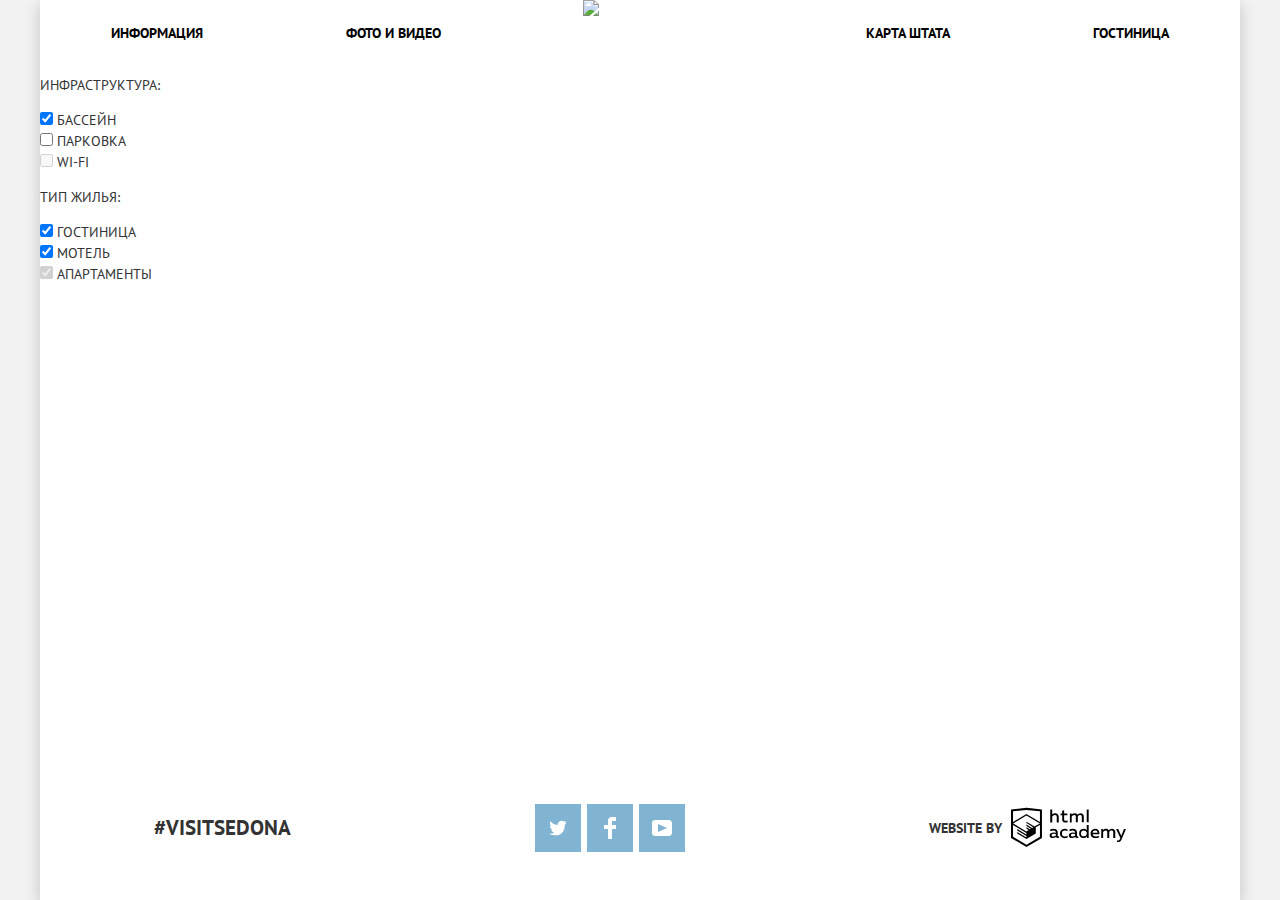
==== catalog.html @ 59b88404 "Added link for header and markup catalog" ====
<!DOCTYPE html>
<html lang="ru">

<head>
  <meta charset="UTF-8">
  <meta name="description" content="Седона - небольшой городок в Аризоне, заслуживающий большего!">
  <meta name="viewport" content="width=device-width, initial-scale=1.0">
  <meta name="description" content="SEDONA, Аризона, Гостиница, Информация">
  <title>SEDONA</title>
  <link href="https://fonts.googleapis.com/css2?family=PT+Sans:wght@400;700&display=swap" rel="stylesheet">
  <link rel="stylesheet" href="css/normalize.css">
  <link rel="stylesheet" href="css/style.css">
</head>

<body>
  <div class="container">
    <header class="main-header">
      <h1 class="visually-hidden">Седона небольшой городок в Аризоне</h1>
      <nav class="navigation">
        <ul class="navigation__list">
          <li class="navigation__item">
            <a href="index.html" class="navigation__link">Информация</a>
          </li>
          <li class="navigation__item">
            <a href="index.html" class="navigation__link">Фото и видео</a>
          </li>
          <li class="navigation__item navigation__item--logo">
            <a href="index.html" class="navigation__logo" alt="Лого">
              <img src="img/logo.png">
            </a>
          </li>
          <li class="navigation__item">
            <a href="index.html" class="navigation__link">Карта штата</a>
          </li>
          <li class="navigation__item">
            <a href="catalog.html" class="navigation__link">Гостиница</a>
          </li>
        </ul>
      </nav>
    </header>

    <main>

      <section class="filter-inner">
        <div>
          <ul class="filter">
            <li> <p class="filter-title">Инфраструктура:</p>
              <ul class="filter-title__list">
                <li>
                  <input class="checkbox" type="checkbox" value="lnk11" id="lnk11" checked>
                  <label class="checkbox-label" for="lnk11">
                    Бассейн
                  </label>
                </li>
                <li>
                  <input class="checkbox" name="checkbox" type="checkbox" value="lnk12" id="lnk12">
                  <label class="checkbox-label" for="lnk12">
                    Парковка
                  </label>
                </li>
                <li>
                  <input class="checkbox" name="checkbox" type="checkbox" value="lnk13" id="lnk13" disabled>
                  <label class="checkbox-label" for="lnk13">
                    wi-fi
                  </label>
                </li>
              </ul>
            </li>
            <li> <p class="filter-title">Тип жилья:</p>
              <ul class="filter-title__list">
                <li>
                  <input class="checkbox" name="checkbox" type="checkbox" value="lnk21" id="lnk21" checked>
                  <label class="checkbox-label" for="lnk21">
                    Гостиница
                  </label>
                </li>
                <li>
                  <input class="checkbox" name="checkbox" type="checkbox" value="lnk22" id="lnk22" checked>
                  <label class="checkbox-label" for="lnk22">
                    Мотель
                  </label>
                </li>
                <li>
                  <input class="checkbox" name="checkbox" type="checkbox" value="lnk23" id="lnk23" checked disabled>
                  <label class="checkbox-label" for="lnk23">
                    Апартаменты
                  </label>
                </li>
              </ul>
            </li>
          </ul>
        </div>
      </section>

    </main>

    <footer class="footer">
      <div class="footer__container">
        <a class="footer__hashtag" href="#">#visitsedona</a>
        <div class="social-link">
          <a href="#" class="social-link__btn">
            <svg class="social-link__icon" xmlns="http://www.w3.org/2000/svg" xmlns:xlink="http://www.w3.org/1999/xlink" width="17" height="15" viewBox="0 0 17 15">
              <path d="M10.95.144c1.685-.496 2.984.27 3.577 1.179.673-.231 1.331-.481 2.011-.708a2.345 2.345 0 0 1-.857 1.768c.685.17 1.304-.491 1.304-.491-.169 1-1.006 1.788-1.563 2.024-.231 6.75-3.175 11.217-10.077 11.082h-.446c-.41 0-4.164-.46-4.898-1.887 2.271.196 3.893-.422 4.693-1.177-.96-.3-2.679-.477-2.979-2.95.349.106.564.228 1.19.119C1.705 8.247.374 7.53.448 5.33c.285.328 1.067.536 1.34.472C1.085 5.561-.182 2.442.894.85c1.818 1.854 3.735 3.606 7.152 3.773C8.254 2.33 9.183.793 10.95.144z"/>
            </svg>
          </a>
          <a href="#" class="social-link__btn">
            <svg class="social-link__icon" xmlns="http://www.w3.org/2000/svg" width="12" height="22" viewBox="0 0 12 22">
              <path d="M12 4V0H8a4 4 0 0 0-4 4v4H0v4h4v10h4V12h4V8H8V4h4z"/>
            </svg>
          </a>
          <a href="#" class="social-link__btn">
            <svg class="social-link__icon" xmlns="http://www.w3.org/2000/svg" xmlns:xlink="http://www.w3.org/1999/xlink" width="20" height="16" viewBox="0 0 20 16">
              <path d="M17 0H3C1.35 0 0 1.35 0 3v10c0 1.65 1.35 3 3 3h14c1.65 0 3-1.35 3-3V3c0-1.65-1.35-3-3-3zM6.027 11.998V4.002L15.014 8l-8.987 3.998z"/>
            </svg>
          </a>
        </div>
        <p class="footer__website">
          website by
          <a class="footer__link" href="#">
            <svg class="footer__logo-htmlacademy" id="Layer_1" data-name="Layer 1" xmlns="http://www.w3.org/2000/svg" viewBox="0 0 108.08 36.85" height="41" width="115">
              <title>logo-htmlacademy-small1</title>
              <path d="M44.61,26.88a2,2,0,0,0,.55-0.1v1.33a3.25,3.25,0,0,1-1.18.21,1.67,1.67,0,0,1-1.67-1,4.84,4.84,0,0,1-3.14,1.08c-1.51,0-2.91-.83-2.91-2.55,0-2.13,2-2.79,3.71-2.79a11.08,11.08,0,0,1,2.17.25v-0.3c0-1-.76-1.77-2.19-1.77a7.42,7.42,0,0,0-3,.64v-1.7a10.21,10.21,0,0,1,3.19-.55c2.36,0,3.81,1.12,3.81,3.65v3a0.54,0.54,0,0,0,.49.59h0.17Zm-6.44-1.13A1.35,1.35,0,0,0,39.63,27h0.11a3.39,3.39,0,0,0,2.41-1V24.58a9.72,9.72,0,0,0-1.81-.21c-1,0-2.16.33-2.16,1.38h0Zm12.36-6.11a5,5,0,0,1,2.57.64V22a4.08,4.08,0,0,0-2.3-.7,2.75,2.75,0,1,0,0,5.49,5,5,0,0,0,2.43-.64v1.71a6.27,6.27,0,0,1-2.76.57A4.21,4.21,0,0,1,46,24.51q0-.21,0-0.41a4.32,4.32,0,0,1,4.18-4.46h0.38Zm12.17,7.24a2,2,0,0,0,.55-0.1v1.33a3.25,3.25,0,0,1-1.18.21,1.67,1.67,0,0,1-1.67-1,4.84,4.84,0,0,1-3.14,1.08c-1.51,0-2.91-.83-2.91-2.55,0-2.13,2-2.79,3.71-2.79a11.08,11.08,0,0,1,2.17.25v-0.3c0-1-.76-1.77-2.19-1.77a7.42,7.42,0,0,0-3,.64v-1.7a10.21,10.21,0,0,1,3.19-.55c2.36,0,3.81,1.12,3.81,3.65v3a0.54,0.54,0,0,0,.49.59h0.17Zm-6.44-1.13A1.35,1.35,0,0,0,57.73,27h0.11a3.39,3.39,0,0,0,2.41-1V24.58a9.72,9.72,0,0,0-1.81-.21c-1.06,0-2.16.33-2.16,1.38h0ZM73,16V28.2H71.35V26.88a3.88,3.88,0,0,1-3.19,1.54,4.4,4.4,0,0,1,0-8.78,3.81,3.81,0,0,1,3,1.3V16H73Zm-4.53,5.22a2.76,2.76,0,1,0,0,5.52A2.86,2.86,0,0,0,71.15,25V23A2.91,2.91,0,0,0,68.49,21.27ZM79,19.64c3.31,0,4.46,2.68,3.92,5.09H76.7c0.21,1.5,1.67,2.11,3.19,2.11a6.11,6.11,0,0,0,2.64-.59v1.6a7.14,7.14,0,0,1-3,.57C77,28.42,74.78,27,74.78,24a4.18,4.18,0,0,1,4-4.39H79Zm0.09,1.54a2.28,2.28,0,0,0-2.44,2.1v0.06H81.3A2,2,0,0,0,79.13,21.18Zm5.73,7V19.87h1.65v1a3.81,3.81,0,0,1,2.78-1.27A2.86,2.86,0,0,1,91.89,21a4.12,4.12,0,0,1,2.91-1.33A3.06,3.06,0,0,1,98,23V28.2h-1.9V23.05a1.59,1.59,0,0,0-1.42-1.75H94.42a2.8,2.8,0,0,0-2.07,1.12V28.2h-1.9V23.05A1.59,1.59,0,0,0,89,21.31H88.8a3,3,0,0,0-2.21,1.29v5.63H84.86Zm21.31-8.33h1.9l-3.91,9.46c-0.9,2.17-2.09,2.86-3.35,2.86a4.76,4.76,0,0,1-1.1-.14V30.46a2.86,2.86,0,0,0,.85.12c0.9,0,1.58-.64,2.07-1.9l0.17-.42-4-8.4h2l2.86,6.29ZM38.73,1.46V6.22a3.81,3.81,0,0,1,2.7-1.14,3.25,3.25,0,0,1,3.44,3.4v5.15H43V8.72a1.81,1.81,0,0,0-1.61-2h-0.3a2.93,2.93,0,0,0-2.32,1.39v5.52h-1.9V1.46h1.9ZM49.94,2.31v3h3V6.91h-3v3.81c0,1.1.5,1.46,1.58,1.46a4.49,4.49,0,0,0,1.69-.33v1.6A6.8,6.8,0,0,1,51,13.8a2.55,2.55,0,0,1-2.86-2.74V6.89H46.58V5.26h1.5V2.74Zm5.4,11.31V5.28H57v1A3.81,3.81,0,0,1,59.77,5a2.86,2.86,0,0,1,2.6,1.33A4.12,4.12,0,0,1,65.28,5,3.06,3.06,0,0,1,68.44,8.4v5.21h-1.9V8.46a1.59,1.59,0,0,0-1.42-1.75H64.89a2.8,2.8,0,0,0-2.07,1.12v5.78h-1.9V8.46A1.59,1.59,0,0,0,59.5,6.71H59.27A3,3,0,0,0,57.06,8v5.63H55.34ZM71.17,1.45H73V13.6H71.17V1.45ZM14.71,0H14.55L0,1.54V28.21l14.55,8.66,14.55-8.66V1.54Zm12.5,27.1L14.55,34.64,1.9,27.12V16.18l12.59,7.5V25L5.86,19.9v1.31l8.68,5.21v1.39L5.87,22.65V24l8.68,5.21,8.75-5.24V18.31L27.2,16V27.12Zm0-12.53-3.48,2-1.6,1L14.51,13v1.31L21,18.23H21l-0.14.09-1,.54-5.37-3.2V17l4.24,2.52-1,.67-3.2-1.9v1.31l2.1,1.24L14.5,22.1,2,14.65,14.51,7.11Zm0-1.32L14.49,5.76,1.91,13.25v-10L14.56,1.92,27.21,3.25v10h0Z" transform="translate(0 -0.02)"/>
            </svg>
          </a>
        </p>
      </div>
    </footer>

  </div>
</body>

<script src="js/scripts.js"></script>
<script src="http://localhost:35729/livereload.js"></script>
</html>
---- css/style.css ----
html {
  box-sizing: border-box;
  height: 100%;
}

*,
*::before,
*::after {
  box-sizing: inherit;
}

body {
  margin: 0;
  padding: 0;
  height: 100%;
  font-family: "PT Sans", sans-serif;
  font-size: 14px;
  line-height: 21px;
  font-weight: 400;
  color: #333333;
  background-color: #f2f2f2;
  text-transform: uppercase;
}

a {
  text-decoration: none;
  color: #333333;
}

ul {
  list-style-type: none;
  padding: 0;
  margin: 0;
}

img {
  max-width: 100%;
  height: auto;
}

.container {
  margin: 0 auto;
  width: 1200px;
  min-height: 100%;
  box-shadow: 0 5px 15px rgba(0, 1, 1, 0.2);
  background-color: #ffffff;
  position: relative;
}

.visually-hidden:not(:focus):not(:active) {
  position: absolute;s
  overflow: hidden;
  clip: rect(0, 0, 0, 0);
  width: 1px;
  height: 1px;
  margin: -1px;
  padding: 0;
  white-space: nowrap;
  border:0;
  clip-path: inset(100%);
}

.navigation__list {
  display: flex;
  flex-direction: row;
  justify-content: space-around;
  padding-top: 20px;
  padding-bottom: 15px;
  position: relative;
}

.navigation__item--logo {
  width: 140px;
}

.navigation__link {
  font-size: 14px;
  font-weight: 700;
  line-height: 26px;
  color: #000000;
}

.navigation__link--active {
  color: #766357;
}

.navigation__link:hover,
.navigation__link:focus {
  color: #81b3d2;
}

.navigation__link:active {
  color: #b2b2b2;
}

.navigation__logo {
  position: absolute;
  top: 0;
}

.intro__img {
  height: 500px;
  width: 1200px;
}

.promo {
  margin-top: 20px;
  margin-bottom: 30px;
}

.section-header {
  display: flex;
  flex-direction: column;
  align-items: center;
  margin-top: 30px;
  margin-bottom: 40px;
}

.section-header__slogan {
  font-weight: bold;
  font-size: 21px;
  line-height: 26px;
  text-align: center;
}

.section-header__text {
  text-align: center;
}

.promo__list {
  display: flex;
  flex-direction: row;
  flex-wrap: wrap;
}

.promo__item {
  flex-grow: 1;
}

.promo__box {
  display: flex;
  flex-direction: row;
}

.promo__container-text {
  width: 400px;
  height: 250px;
  background-color: #81b3d2;
  color: #ffffff;
  text-align: center;
  display: flex;
  flex-direction: column;
  justify-content: space-around;
  align-items: center;
  padding-top: 20px;
  padding-bottom: 30px;
}

.line::before {
  content: "";
  display: inline-block;
  vertical-align: middle;
  width: 10px;
  height: 2px;
  background-color: #fff;
  position: relative;
  top: -2px;
  left: -5px;
}

.line::after {
  content: "";
  display: inline-block;
  vertical-align: middle;
  width: 10px;
  height: 2px;
  background-color: #fff;
  position: relative;
  top: -2px;
  left: 5px;
}

.promo__img {
  width: 800px;
  height: 250px;
}

.promo__container-text--gray {
  background-color: #eeeeee;
  color: #333333;
}

.line--black::before {
  background-color: #333333;
}

.line--black::after {
  background-color: #333333;
}

.items {
  display: flex;
  flex-direction: row;
  flex-wrap: wrap;
  align-items: center;
  justify-content: space-evenly;
  margin-top: 40px;
  margin-bottom:40px;
}

.items__item {
  display: flex;
  flex-direction: column;
  text-align: center;
}

.section-header__slogan--bold {
  font-size: 30px;
}

.aside__dropdown-container {
  position: relative;
}

.btn {
  background-color: #766357;
  border: none;
  color: white;
  padding-top: 1px;
  padding-right: 10px;
  padding-bottom: 1px;
  padding-left: 10px;
  text-align: center;
  text-decoration: none;
  display: block;
  font-size: 16px;
}

.btn--large:hover,
.btn--large:focus {
  background-color: #604e43;
}

.btn--large:active {
  background-color: #503e33;
  color: #857871;
}

.btn--large {
  padding-top: 35px;
  padding-right: 140px;
  padding-bottom: 35px;
  padding-left: 140px;
  margin: auto;
}

.btn__text {
  margin: 0;
  text-align: center;
  font-size: 14px;
  font-weight: 700;
  line-height: 21px;
  text-transform: uppercase;
}

.btn__text--large {
  font-size: 21px;
  line-height: 26px;
}

.dropdown {
  position: absolute;
  top: 100%;
  left: 50%;
  transform: translateX(-50%);
  min-width: 567px;
  min-height: 400px;
  background-color: white;
  box-shadow: 0 7px 15px rgba(0, 1, 1, 0.15);
  padding: 55px;
}

.dropdown__search-form-date {
  display: flex;
  flex-direction: row;
  align-items: center;
  margin-bottom: 30px;
}

.dropdown__fields-row {
  display: flex;
  justify-content: space-between;
}

.dropdown__form-ladel {
  font-weight: 700;
  line-height: 26px;
  color: #000000;
  min-width: 112px;
  padding-right: 10px;
}

.date-input {
  flex-grow: 1;
  position: relative;
}
.form-input {
  background-color: #f2f2f2;
  flex-grow: 1;
  width: 100%;
  border: none;
  padding: 13px;
  font-weight: 700;
  line-height: 1;
  color: #000000;
  text-transform: uppercase;
}

.form-input:hover {
  background-color: #ebebeb;
}

.form-input:focus {
  border: 2px solid #e5e5e5;
  background-color: transparent;
}

.date-input__btn {
  position: absolute;
  background-color: transparent;
  border: none;
  cursor: pointer;
  right: 0;
  top: 50%;
  transform: translateY(-50%);
  padding-left: 9px;
  padding-right: 9px;
  padding-top: 8px;
  padding-bottom: 8px;
}

.date-input__btn-icon {
  fill: #cacaca;
}

.date-input__btn-icon:hover,
.date-input__btn-icon:focus {
  fill: #000000;
}

.date-input__btn-icon:active {
  fill: #81b3d2;
}

.dropdown__search-form-people {
  display: flex;
  align-items: center;
}

.people-input {
  display: flex;
  height: 38px;
  background-color: #f2f2f2;
}

.people-input__btn {
  background-color: transparent;
  border: none;
  cursor: pointer;
  width: 38px;
  position: relative;
}

.people-input__btn:after {
  content: "";
  height: 3px;
  width: 12px;
  background: #a9a9a9;
  position: absolute;
  top: 50%;
  left: 50%;
  transform: translate(-50%, -50%);
}

.people-input__btn--plus:before {
  content: "";
  height: 12px;
  width: 3px;
  background: #a9a9a9;
  position: absolute;
  top: 50%;
  left: 50%;
  transform: translate(-50%, -50%);
}

.people-input__btn:focus::after,
.people-input__btn:focus::before,
.people-input__btn:hover::after,
.people-input__btn:hover::before {
  background-color: #000000;
}

.people-input__btn:active::after,
.people-input__btn:active::before {
  background-color: #81b3d2;
}

.people-input__field {
  width: 38px;
  flex-grow: 0;
  text-align: center;
}

.dropdown__form-ladel--auto-width {
  min-width: initial;
  padding-right: 27px;
}

.btn__find {
  background-color: #81b3d2;
  padding-top: 22px;
  padding-right: 196px;
  padding-bottom: 22px;
  padding-left: 196px;
  margin-top: 54px;
}

.btn__find:hover,
.btn__find:focus,
.social-link__btn:hover,
.social-link__btn:focus {
  background-color: #669ec0;
}

.btn__find:active,
.social-link__btn:active {
  background-color: #5496bd;
  color: #88b6d1;
}

.footer {
  background-color: rgba(255, 255, 255, 0.9);
  position: absolute;
  left: 0;
  right: 0;
  bottom: 0;

}

.footer__container {
  width: 972px;
  margin: 0 auto;
  padding-top: 38px;
  padding-bottom: 38px;
  display: flex;
  justify-content: space-between;
  align-items: center;
}

.footer__hashtag {
  font-weight: 700;
  line-height: 26px;
  font-size: 21px;
}

.footer__website {
  line-height: 26px;
  text-align: center;
  display: flex;
  align-items: center;
  font-weight: 700;
}

.footer__link {
  margin-left: 9px;
}

.footer__logo-htmlacademy {
  vertical-align: middle;
}

.footer__logo-htmlacademy:focus,
.footer__logo-htmlacademy:hover {
  fill: #81b3d2;
}

.footer__logo-htmlacademy:active {
  fill: #bdbbbc;
}

.social-link {
  display: flex;
  flex-direction: row;
}

.social-link__btn {
  background-color: #81b3d2;
  position: relative;
  display: block;
  width: 46px;
  height: 48px;
  margin-right: 6px;
}

.social-link__btn:last-child {
  margin-right: 0;
}

.social-link__btn:active .social-link__icon {
  fill: #88b6d1;
}

.social-link__icon {
  fill: #ffffff;
  position: absolute;
  top: 50%;
  left: 50%;
  transform: translate(-50%, -50%);
}
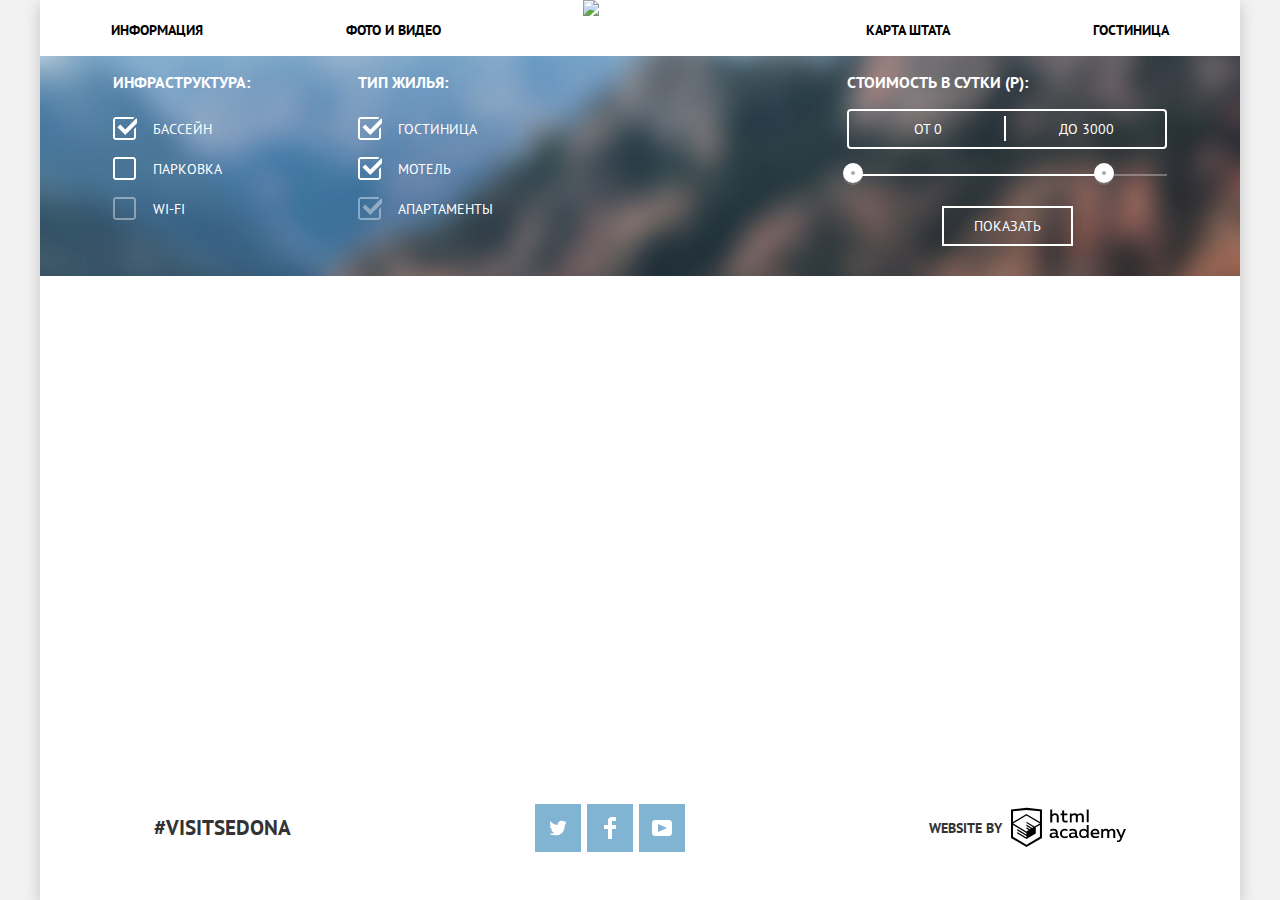
==== commit e06edb58: "Added style and markup ащк block filter" ====
--- a/catalog.html
+++ b/catalog.html
@@ -42,53 +42,70 @@
     <main>
 
       <section class="filter-inner">
-        <div>
-          <ul class="filter">
-            <li> <p class="filter-title">Инфраструктура:</p>
-              <ul class="filter-title__list">
-                <li>
-                  <input class="checkbox" type="checkbox" value="lnk11" id="lnk11" checked>
-                  <label class="checkbox-label" for="lnk11">
-                    Бассейн
-                  </label>
-                </li>
-                <li>
-                  <input class="checkbox" name="checkbox" type="checkbox" value="lnk12" id="lnk12">
-                  <label class="checkbox-label" for="lnk12">
-                    Парковка
-                  </label>
-                </li>
-                <li>
-                  <input class="checkbox" name="checkbox" type="checkbox" value="lnk13" id="lnk13" disabled>
-                  <label class="checkbox-label" for="lnk13">
-                    wi-fi
-                  </label>
-                </li>
-              </ul>
-            </li>
-            <li> <p class="filter-title">Тип жилья:</p>
-              <ul class="filter-title__list">
-                <li>
-                  <input class="checkbox" name="checkbox" type="checkbox" value="lnk21" id="lnk21" checked>
-                  <label class="checkbox-label" for="lnk21">
-                    Гостиница
-                  </label>
-                </li>
-                <li>
-                  <input class="checkbox" name="checkbox" type="checkbox" value="lnk22" id="lnk22" checked>
-                  <label class="checkbox-label" for="lnk22">
-                    Мотель
-                  </label>
-                </li>
-                <li>
-                  <input class="checkbox" name="checkbox" type="checkbox" value="lnk23" id="lnk23" checked disabled>
-                  <label class="checkbox-label" for="lnk23">
-                    Апартаменты
-                  </label>
-                </li>
-              </ul>
-            </li>
-          </ul>
+        <ul class="filter">
+          <li> <p class="filter-title">Инфраструктура:</p>
+            <ul class="filter-title__list">
+              <li>
+                <input class="checkbox" type="checkbox" value="lnk11" id="lnk11" checked>
+                <label class="checkbox-label" for="lnk11">
+                  Бассейн
+                </label>
+              </li>
+              <li>
+                <input class="checkbox" name="checkbox" type="checkbox" value="lnk12" id="lnk12">
+                <label class="checkbox-label" for="lnk12">
+                  Парковка
+                </label>
+              </li>
+              <li>
+                <input class="checkbox" name="checkbox" type="checkbox" value="lnk13" id="lnk13" disabled>
+                <label class="checkbox-label" for="lnk13">
+                  wi-fi
+                </label>
+              </li>
+            </ul>
+          </li>
+          <li> <p class="filter-title">Тип жилья:</p>
+            <ul class="filter-title__list">
+              <li>
+                <input class="checkbox" name="checkbox" type="checkbox" value="lnk21" id="lnk21" checked>
+                <label class="checkbox-label" for="lnk21">
+                  Гостиница
+                </label>
+              </li>
+              <li>
+                <input class="checkbox" name="checkbox" type="checkbox" value="lnk22" id="lnk22" checked>
+                <label class="checkbox-label" for="lnk22">
+                  Мотель
+                </label>
+              </li>
+              <li>
+                <input class="checkbox" name="checkbox" type="checkbox" value="lnk23" id="lnk23" checked disabled>
+                <label class="checkbox-label" for="lnk23">
+                  Апартаменты
+                </label>
+              </li>
+            </ul>
+          </li>
+        </ul>
+        <div class="filter__cost">
+          <p class="filter-title">Стоимость в сутки (Р):</p>
+          <div class="cost__wrapper">
+            <div class="cost cost__wall">
+              <span>от 0</span>
+            </div>
+            <div class="cost">
+              <span>до 3000</span>
+            </div>
+          </div>
+          <div class="baseline">
+            <div class="baseline__grey"></div>
+          </div>
+          <div class="button">
+            <button class="button__search">
+              Показать
+            </button>
+          </div>
         </div>
       </section>
 
--- a/css/style.css
+++ b/css/style.css
@@ -48,7 +48,7 @@
 }
 
 .visually-hidden:not(:focus):not(:active) {
-  position: absolute;s
+  position: absolute;
   overflow: hidden;
   clip: rect(0, 0, 0, 0);
   width: 1px;
@@ -64,20 +64,22 @@
   display: flex;
   flex-direction: row;
   justify-content: space-around;
+  position: relative;
+}
+
+.navigation__item--logo {
+  width: 140px;
+  left: 0;
+}
+
+.navigation__link {
+  display: flex;
+  flex-wrap: wrap;
   padding-top: 20px;
   padding-bottom: 15px;
-  position: relative;
-}
-
-.navigation__item--logo {
-  width: 140px;
-}
-
-.navigation__link {
-  font-size: 14px;
-  font-weight: 700;
-  line-height: 26px;
+  font-weight: 700;
   color: #000000;
+  transition: 2s;
 }
 
 .navigation__link--active {
@@ -96,11 +98,6 @@
 .navigation__logo {
   position: absolute;
   top: 0;
-}
-
-.intro__img {
-  height: 500px;
-  width: 1200px;
 }
 
 .promo {
@@ -517,3 +514,177 @@
   left: 50%;
   transform: translate(-50%, -50%);
 }
+
+.filter-inner {
+  display: flex;
+  height: 220px;
+  background-image: url(../img/background-catalog.jpg);
+  background-size: cover;
+  background-position: left center;
+  background-repeat: no-repeat;
+  width: 1200px;
+  color: #ffffff;
+}
+
+.filter {
+  display: flex;
+  justify-content: space-between;
+  width: 380px;
+  margin-left: 73px;
+}
+
+.filter-title {
+  font-size: 16px;
+  font-weight: 700;
+}
+
+.filter-title__list {
+  line-height: 40px;
+}
+
+.checkbox {
+  display: none;
+}
+
+.checkbox-label {
+  position: relative;
+  display: inline-block;
+  padding-left: 40px;
+}
+
+.checkbox-label::before {
+  content: "";
+  position: absolute;
+  left: 0;
+  top: 50%;
+  transform: translateY(-50%);
+  background-image: url(../img/svg/checkbox-off.svg);
+  background-repeat: no-repeat;
+  width: 24px;
+  height: 24px;
+}
+
+[type="checkbox"]:checked + .checkbox-label::before {
+  background-image: url(../img/svg/checkbox-on.svg);
+}
+
+[type="checkbox"]:hover:not(:checked) + .checkbox-label::before,
+[type="checkbox"]:focus:not(:checked) + .checkbox-label::before {
+  background-image: url(../img/svg/checkbox-on.svg);
+}
+
+[type="checkbox"]:disabled + .checkbox-label::before {
+  background-image: url(../img/svg/checkbox-on.svg);
+  opacity: 0.4;
+}
+
+[type="checkbox"]:disabled:not(:checked) + .checkbox-label::before {
+  background-image: url(../img/svg/checkbox-off.svg);
+  opacity: 0.4;
+}
+
+.filter__cost {
+  display: flex;
+  justify-content: flex-start;
+  flex-direction: column;
+  margin-right: 73px;
+  margin-left: auto;
+}
+
+.cost__wrapper {
+  display: flex;
+  width: 320px;
+  height: 40px;
+  border: 2px solid #ffffff;
+  border-radius: 4px;
+}
+
+.cost {
+  display: flex;
+  align-items: center;
+  justify-content: center;
+  width: 160px;
+  position: relative;
+}
+
+.cost__wall::before {
+  content: "";
+  position: absolute;
+  width: 2px;
+  height: 25px;
+  right: 0;
+  top: 13%;
+  transform: translateX(-50%);
+  background-color: #ffffff;
+}
+
+.baseline {
+  display: flex;
+  justify-content: center;
+  position: relative;
+  margin-top: 25px;
+  width: 260px;
+  height: 2px;
+  background-color: #ffffff;
+  position: relative;
+}
+
+.baseline::before {
+  content: "";
+  position: absolute;
+  left: 100%;
+  top: 25%;
+  transform: translateY(-50%);
+  width: 60px;
+  height: 2px;
+  background-color: #ffffff;
+  opacity: 0.3;
+}
+
+.baseline__grey::after {
+  content: "";
+  position: absolute;
+  background-image: url(../img/svg/filter-button.svg);
+  width: 22px;
+  height: 22px;
+  background-repeat: no-repeat;
+  right: 93%;
+  top: 0;
+  transform: translateY(-50%);
+}
+
+.baseline__grey::before {
+  content: "";
+  position: absolute;
+  background-image: url(../img/svg/filter-button.svg);
+  background-color: transparent;
+  width: 22px;
+  height: 22px;
+  background-repeat: no-repeat;
+  left: 95%;
+  top: 0;
+  transform: translateY(-50%);
+}
+
+.button {
+  display: flex;
+  margin-top: 30px;
+  margin: auto;
+}
+
+.button__search {
+  background-color: transparent;
+  border: 2px solid #ffffff;
+  color: #ffffff;
+  text-transform: uppercase;
+  padding-top: 10px;
+  padding-bottom: 10px;
+  padding-left: 30px;
+  padding-right: 30px;
+}
+
+.button__search:hover {
+  color: #000000;
+  background-color: #ffffff;
+  font-weight: 700;
+}
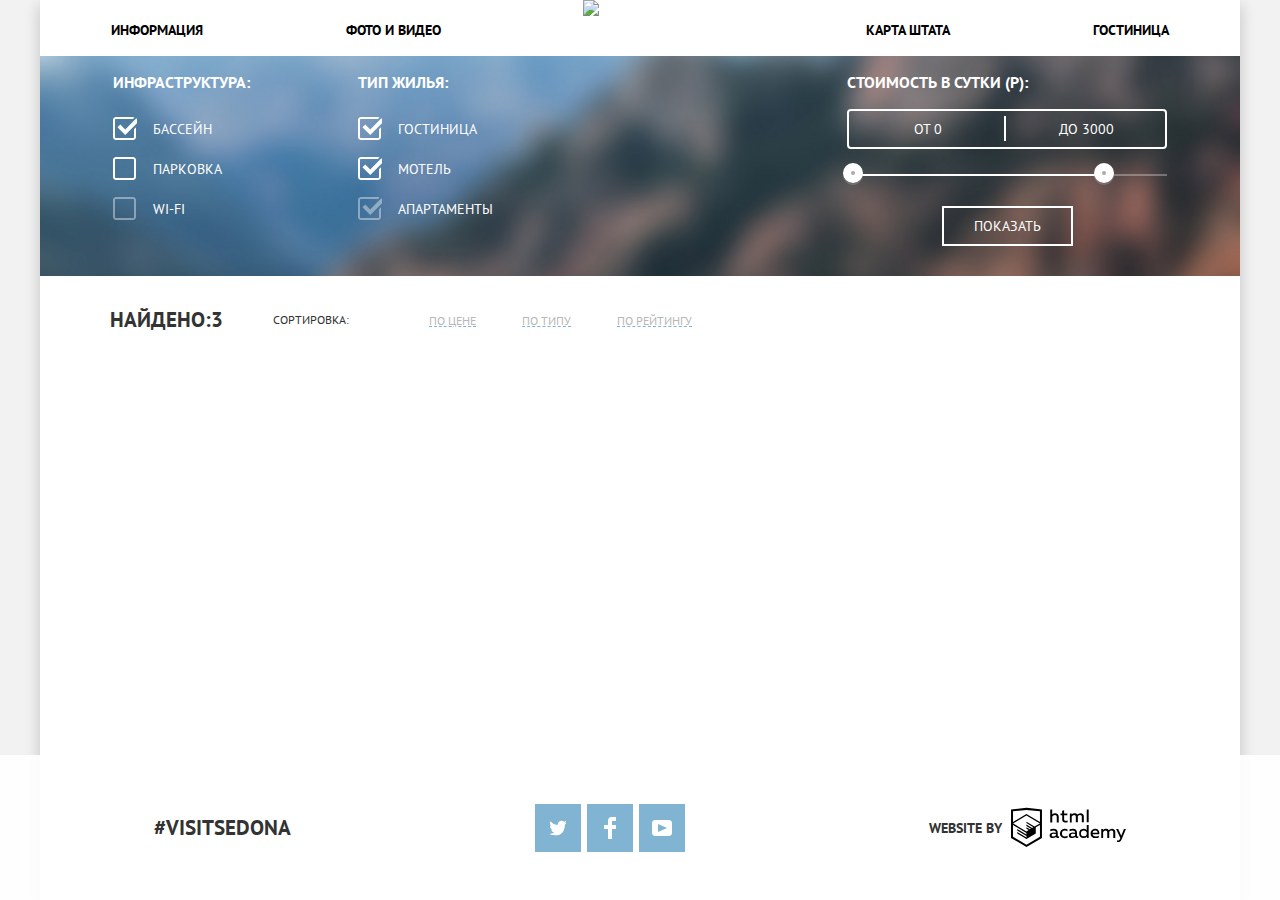
==== commit be870125: "Added markup and style for section result" ====
--- a/catalog.html
+++ b/catalog.html
@@ -109,6 +109,23 @@
         </div>
       </section>
 
+      <section class="result">
+        <div>
+          <h2 class="visually-hidden">Результаты поиска</h2>
+          <div class="sort">
+            <p class="result__subject">Найдено:3</p>
+            <ul class="result__sortinglist">
+              <li class="result__sorting">Сортировка:
+                <ul class="result__choice">
+                  <li><button class="result__btn">По цене</button></li>
+                  <li><button class="result__btn">По типу</button></li>
+                  <li><button class="result__btn">По рейтингу</button></li>
+                </ul>
+              </li>
+            </ul>
+          </div>
+        </section>
+      </div>
     </main>
 
     <footer class="footer">
--- a/css/style.css
+++ b/css/style.css
@@ -688,3 +688,74 @@
   background-color: #ffffff;
   font-weight: 700;
 }
+
+.result {
+  display: flex;
+  flex-direction: row;
+  align-items: center;
+  margin-top: 10px;
+  margin-bottom: 10px;
+  margin-left: 70px;
+  margin-right: 70px;
+}
+
+.result__subject {
+  font-weight: 700;
+  line-height: 26px;
+  font-size: 21px;
+}
+
+.sort {
+  display: flex;
+  flex-direction: row;
+}
+
+.result__sortinglist {
+  display: flex;
+  flex-direction: row;
+  margin-left: 50px;
+  margin-top: 25px;
+}
+
+.result__sorting {
+  display: flex;
+  flex-direction: row;
+  font-size: 12px;
+  line-height: 18px;
+}
+
+.result__choice {
+  display: flex;
+  flex-direction: row;
+  margin-left: 40px;
+}
+
+.result__choice li {
+  margin-left: 34px;
+}
+
+.result__btn {
+  background-color: inherit;
+  border: none;
+  font-size: 12px;
+  line-height: 18px;
+  text-transform: uppercase;
+  cursor: pointer;
+  color: #b7b7b7;
+  text-decoration: underline;
+  text-decoration-color: #81b3d2;
+  text-decoration-style: dashed;
+}
+
+.result__btn:hover,
+.result__btn:focus{
+  color: #81b3d2;
+  text-decoration: underline;
+  text-decoration-color: #81b3d2;
+  text-decoration-style: dashed;
+}
+
+.result__btn:active {
+  color: #000;
+  text-decoration: none;
+}
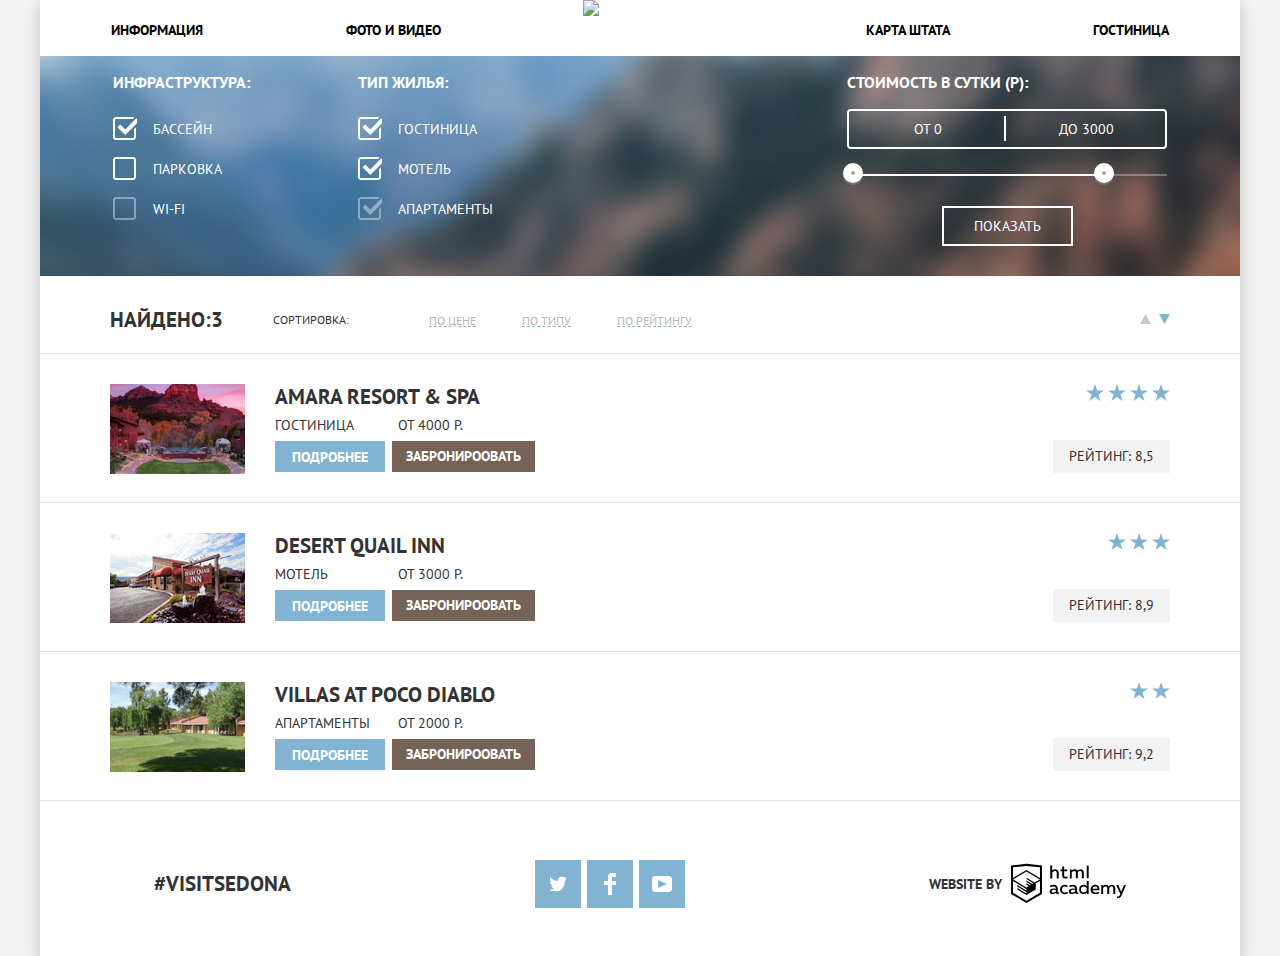
==== commit 254829fb: "finished page catalog" ====
--- a/catalog.html
+++ b/catalog.html
@@ -110,25 +110,122 @@
       </section>
 
       <section class="result">
-        <div>
-          <h2 class="visually-hidden">Результаты поиска</h2>
-          <div class="sort">
-            <p class="result__subject">Найдено:3</p>
-            <ul class="result__sortinglist">
-              <li class="result__sorting">Сортировка:
-                <ul class="result__choice">
-                  <li><button class="result__btn">По цене</button></li>
-                  <li><button class="result__btn">По типу</button></li>
-                  <li><button class="result__btn">По рейтингу</button></li>
-                </ul>
-              </li>
-            </ul>
-          </div>
-        </section>
-      </div>
+        <h2 class="visually-hidden">Результаты поиска</h2>
+        <div class="result__sort">
+          <p class="result__subject">Найдено:3</p>
+          <ul class="result__sortinglist">
+            <li class="result__sorting">Сортировка:
+              <ul class="result__choice">
+                <li class="result__link"><button class="result__btn">По цене</button></li>
+                <li class="result__link"><button class="result__btn">По типу</button></li>
+                <li class="result__link"><button class="result__btn">По рейтингу</button></li>
+                <li class="result__icon">
+                  <svg class="icon-up-dir" xmlns="http://www.w3.org/2000/svg" width="11" height="10" viewBox="0 0 11 10"><path d="M5.5 0L0 10h11z"/>
+                  </svg>
+                  <svg class="icon-down-dir" xmlns="http://www.w3.org/2000/svg" width="11" height="10" viewBox="0 0 11 10"><path d="M5.5 10L0 0h11"/>
+                  </svg>
+                </li>
+              </ul>
+            </li>
+          </ul>
+        </div>
+
+        <div class="result__hotel">
+          <div class="result__wrapper--img">
+            <img class="result__img" src="img/Layer 21.png" alt="Amara Resort & Spa" height="90" width="135">
+          </div>
+          <div class="data__inner">
+            <a class="data__link" href="#">Amara Resort & Spa</a>
+            <div class="data__info">
+              <span class="data__text">Гостиница</span>
+              <span class="data__text">от 4000 р.</span>
+            </div>
+            <div class="btn__wrapper">
+              <button class="btn btn__detail">
+                <span class="btn__text btn__text--desc">Подробнее</span>
+              </button>
+              <button class="btn btn__reserve">
+                <span class="btn__text btn__text--catalog">Забронироовать</span>
+              </button>
+            </div>
+          </div>
+          <div class="rating">
+            <div class="rating__star">
+              <img src="img/svg/star.svg" alt="star">
+              <img src="img/svg/star.svg" alt="star">
+              <img src="img/svg/star.svg" alt="star">
+              <img src="img/svg/star.svg" alt="star">
+            </div>
+            <div class="rating__score">
+              Рейтинг: 8,5
+            </div>
+          </div>
+        </div>
+
+        <div class="result__hotel">
+          <div class="result__wrapper--img">
+            <img class="result__img" src="img/Layer 89 copy.png" alt="Desert Quail Inn" height="90" width="135">
+          </div>
+          <div class="data__inner">
+            <a class="data__link" href="#">Desert Quail Inn</a>
+            <div class="data__info">
+              <span class="data__text">Мотель</span>
+              <span class="data__text">от 3000 р.</span>
+            </div>
+            <div class="btn__wrapper">
+              <button class="btn btn__detail">
+                <span class="btn__text btn__text--desc">Подробнее</span>
+              </button>
+              <button class="btn btn__reserve">
+                <span class="btn__text btn__text--catalog">Забронироовать</span>
+              </button>
+            </div>
+          </div>
+          <div class="rating">
+            <div class="rating__star">
+              <img src="img/svg/star.svg" alt="star">
+              <img src="img/svg/star.svg" alt="star">
+              <img src="img/svg/star.svg" alt="star">
+            </div>
+            <div class="rating__score">
+              Рейтинг: 8,9
+            </div>
+          </div>
+        </div>
+
+        <div class="result__hotel result__hotel--before">
+          <div class="result__wrapper--img">
+            <img class="result__img" src="img/Layer 22.jpg" alt="Villas at Poco Diablo" height="90" width="135">
+          </div>
+          <div class="data__inner">
+            <a class="data__link" href="#">Villas at Poco Diablo</a>
+            <div class="data__info">
+              <span class="data__text">Апартаменты</span>
+              <span class="data__text">от 2000 р.</span>
+            </div>
+            <div class="btn__wrapper">
+              <button class="btn btn__detail">
+                <span class="btn__text btn__text--desc">Подробнее</span>
+              </button>
+              <button class="btn btn__reserve">
+                <span class="btn__text btn__text--catalog">Забронироовать</span>
+              </button>
+            </div>
+          </div>
+          <div class="rating">
+            <div class="rating__star">
+              <img src="img/svg/star.svg" alt="star">
+              <img src="img/svg/star.svg" alt="star">
+            </div>
+            <div class="rating__score">
+              Рейтинг: 9,2
+            </div>
+          </div>
+        </div>
+      </section>
     </main>
 
-    <footer class="footer">
+    <footer class="footer footer--not-main-page">
       <div class="footer__container">
         <a class="footer__hashtag" href="#">#visitsedona</a>
         <div class="social-link">
--- a/css/style.css
+++ b/css/style.css
@@ -690,29 +690,40 @@
 }
 
 .result {
-  display: flex;
-  flex-direction: row;
-  align-items: center;
   margin-top: 10px;
   margin-bottom: 10px;
   margin-left: 70px;
   margin-right: 70px;
 }
 
+.result__sort {
+  display: flex;
+  flex-direction: row;
+  position: relative;
+}
+
+.result__sort::after {
+  content: "";
+  position: absolute;
+  left: 0;
+  right: 0;
+  bottom: 0;
+  height: 1px;
+  background-color: #e5e5e5;
+  margin-left: -70px;
+  margin-right: -70px;
+}
+
 .result__subject {
   font-weight: 700;
   line-height: 26px;
   font-size: 21px;
 }
 
-.sort {
-  display: flex;
-  flex-direction: row;
-}
-
 .result__sortinglist {
   display: flex;
   flex-direction: row;
+  flex-grow: 1;
   margin-left: 50px;
   margin-top: 25px;
 }
@@ -720,6 +731,7 @@
 .result__sorting {
   display: flex;
   flex-direction: row;
+  flex-grow: 1;
   font-size: 12px;
   line-height: 18px;
 }
@@ -727,10 +739,11 @@
 .result__choice {
   display: flex;
   flex-direction: row;
+  flex-grow: 1;
   margin-left: 40px;
 }
 
-.result__choice li {
+.result__link {
   margin-left: 34px;
 }
 
@@ -759,3 +772,125 @@
   color: #000;
   text-decoration: none;
 }
+
+.result__icon {
+  margin-left: auto;
+}
+
+.icon-up-dir {
+  fill: #cacaca;
+}
+
+.icon-down-dir {
+  fill: #81b3d2;
+  margin-left: 5px;
+}
+
+.result__hotel {
+  display: flex;
+  flex-direction: row;
+  position: relative;
+}
+
+.result__hotel::after {
+  content: "";
+  position: absolute;
+  left: 0;
+  right: 0;
+  bottom: 0;
+  height: 1px;
+  background-color: #e5e5e5;
+  margin-left: -70px;
+  margin-right: -70px;
+}
+
+.result__wrapper--img {
+  display: flex;
+  flex-direction: row;
+  align-items: center;
+  margin-right: 30px;
+}
+
+.data__inner {
+  display: flex;
+  flex-direction: column;
+  padding-top: 30px;
+  padding-bottom: 31px;
+}
+
+.data__link {
+  font-weight: 700;
+  line-height: 26px;
+  font-size: 21px;
+}
+
+.data__info {
+  display: flex;
+  flex-direction: row;
+  margin-top: 5px;
+}
+
+.data__text {
+  min-width: 110px;
+  margin-right: 13px;
+}
+
+.btn__wrapper {
+  margin-top: 5px;
+  display: flex;
+  justify-content: space-between;
+  min-width: 260px;
+}
+
+.btn__detail {
+  background-color: #81b3d2;
+  min-width: 110px;
+}
+
+.btn__text--desc {
+  font-size: 14px;
+  line-height: 26px;
+}
+
+.btn__reserve {
+  padding-top: 5px;
+  padding-bottom: 5px;
+  min-width: 143px;
+}
+
+.rating {
+  display: flex;
+  flex-direction: column;
+  justify-content: space-between;
+  margin-top: 30px;
+  margin-bottom: 30px;
+  margin-left: auto;
+}
+
+.rating__star {
+  margin-left: auto;
+}
+
+.rating__score {
+  background-color: #f2f2f2;
+  padding-left: 16px;
+  padding-right: 16px;
+  padding-top: 6px;
+  padding-bottom: 6px;
+}
+
+.result__hotel--before::before {
+  content: "";
+  position: absolute;
+  left: 0;
+  right: 0;
+  bottom: 0;
+  height: 1px;
+  background-color: #e5e5e5;
+  margin-left: -70px;
+  margin-right: -70px;
+}
+
+.footer--not-main-page {
+  position: static;
+}
